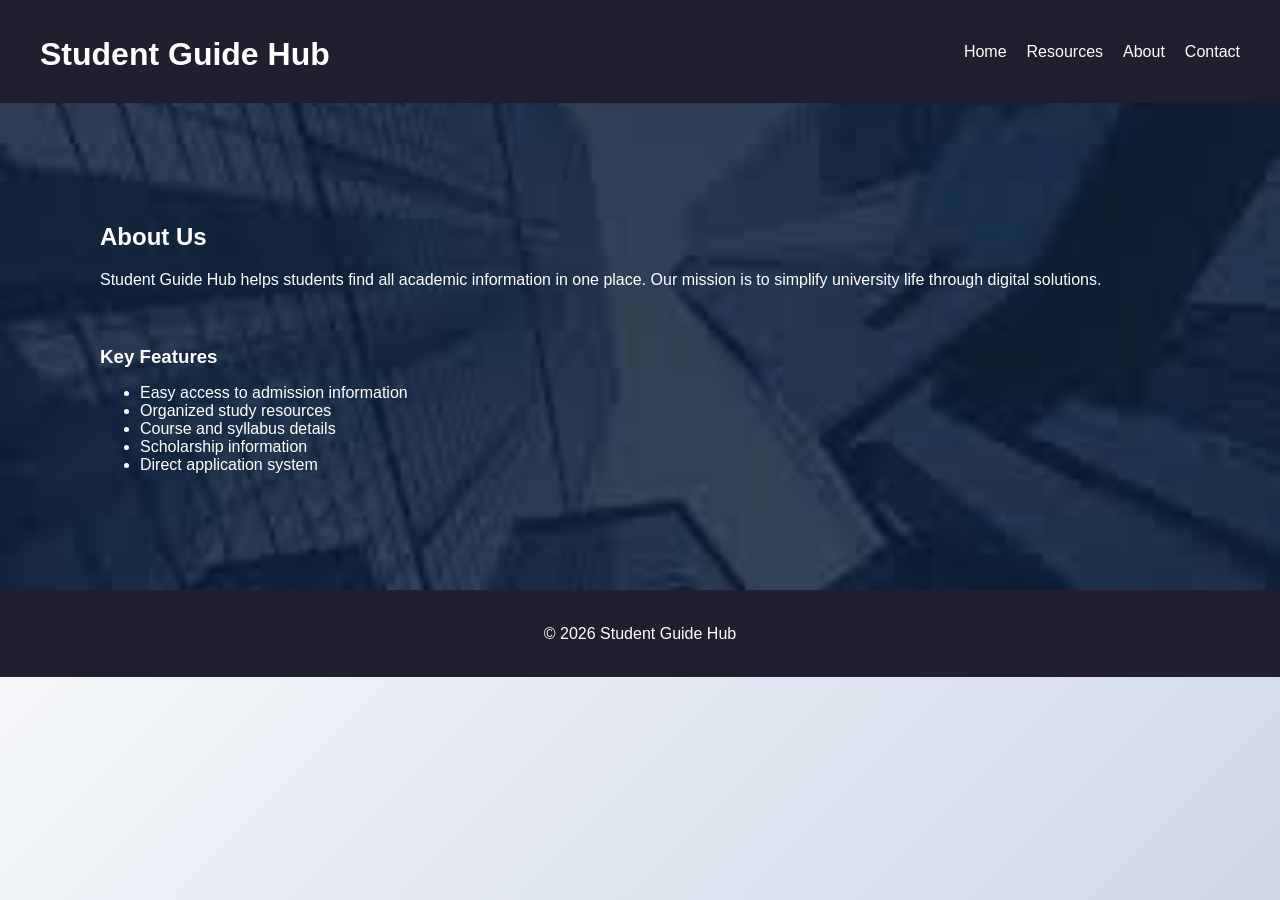
==== about.html @ 3b28818e "Add files via upload" ====
<!DOCTYPE html>
<html lang="en">
<head>
<meta charset="UTF-8">
<meta name="viewport" content="width=device-width, initial-scale=1.0">
<title>About</title>
<link rel="stylesheet" href="style.css">
</head>

<body>

<header>
    <h1>Student Guide Hub</h1>
    <nav>
        <ul>
            <li><a href="index.html">Home</a></li>
            <li><a href="resources.html">Resources</a></li>
            <li><a href="about.html">About</a></li>
            <li><a href="contact.html">Contact</a></li>
        </ul>
    </nav>
</header>
<section class="about">
    <h2>About Us</h2>
    <p>
        Student Guide Hub helps students find all academic information in one place.
        Our mission is to simplify university life through digital solutions.
    </p>
    <br>
    <h3>Key Features</h3>
<ul>
    <li>Easy access to admission information</li>
    <li>Organized study resources</li>
    <li>Course and syllabus details</li>
    <li>Scholarship information</li>
    <li>Direct application system</li>
</ul>
</section>

<footer>
    <p>© 2026 Student Guide Hub</p>
</footer>

</body>
</html>
---- style.css ----
/* ================= GLOBAL ================= */
body {
    margin: 0;
    font-family: 'Segoe UI', sans-serif;
    background: linear-gradient(135deg, #f5f7fa, #c3cfe2);
    color: #1e1e1e;
}

/* ================= NAVBAR ================= */
header {
    display: flex;
    justify-content: space-between;
    align-items: center;
    background: #1f1f2e;
    color: white;
    padding: 15px 40px;
    box-shadow: 0 4px 10px rgba(0,0,0,0.2);
}

nav ul {
    list-style: none;
    display: flex;
}

nav ul li {
    margin-left: 20px;
}

nav ul li a {
    color: white;
    text-decoration: none;
    transition: 0.3s;
}

nav ul li a:hover {
    color: #00d4ff;
    border-bottom: 2px solid #00d4ff;
}

/* ================= HERO ================= */
.hero {
    height: 90vh;
    background:url('https://t4.ftcdn.net/jpg/06/51/44/67/360_F_651446718_ZIHGEFxdN1ZSP2hVmtembHIpShrOUo3e.jpg') no-repeat center center/cover; ;
    color: white;
    display: flex;
    flex-direction: column;
    justify-content: center;
    align-items: center;
    text-align: center;
}

.hero button {
    padding: 12px 25px;
    border: none;
    background: white;
    color: #0072ff;
    cursor: pointer;
    border-radius: 25px;
    font-weight: bold;
    transition: 0.3s;
}

.hero button:hover {
    background: #1f1f2e;
    color: white;
}

/* ================= CARDS ================= */
.services {
    padding: 50px;
    text-align: center;
}

.card-container {
    display: flex;
    justify-content: center;
    gap: 20px;
}

.card {
    background: white;
    padding: 20px;
    width: 250px;
    border-radius: 12px;
    box-shadow: 0 8px 20px rgba(0,0,0,0.1);
    transition: 0.3s;
}

.card:hover {
    transform: translateY(-5px);
    box-shadow: 0 12px 25px rgba(0,0,0,0.2);
}

.card-content {
    display: none;
    margin-top: 10px;
}

.card.active .card-content {
    display: block;
}

/* ================= ABOUT ================= */
.about {
    padding: 50px;
    background: #ffffff;
    text-align: center;
}

/* ================= CONTACT ================= */
.contact {
    padding: 50px;
    text-align: center;
    background-color: #a1bcdb;
}

.contact input,
.contact textarea {
    display: block;
    width: 60%;
    margin: 10px auto;
    padding: 10px;
    border-radius: 8px;
    border: 1px solid #ccc;
}

/* ================= FOOTER ================= */
footer {
    background: #1f1f2e;
    color: white;
    text-align: center;
    padding: 15px;
}

/* ================= TABS ================= */
.tabs-section {
    padding: 60px;
    text-align: center;
    background-color: #a1bcdb;
}

/* Tabs container */
.tabs {
    display: inline-flex;
    background: #ffffff;
    border-radius: 50px;
    padding: 10px;
    box-shadow: 0 6px 20px rgba(0,0,0,0.1);
}

/* Tab buttons */
.tab-btn {
    padding: 10px 20px;
    border: none;
    background: lightgray;
    cursor: pointer;
    font-size: 15px;
    color: #333;
    transition: 0.3s;
    border-radius: 20px;
}

.tab-btn:hover {
    background: #e3f2fd;
    color: #0072ff;
}

.tab-btn.active {
    background: #a1bcdb;
    color: white;
}

/* indicator removed look cleaner */
.tab-indicator {
    display: none;
}

/* TAB CONTENT */
.tab-content {
    display: none;
    max-width: 650px;
    margin: 20px auto;
    padding: 25px;
    border-radius: 15px;
    background: white;
    box-shadow: 0 8px 20px rgba(0,0,0,0.1);
    text-align: left;
}

.tab-content.active {
    display: block;
}

/* ================= SUB TABS ================= */
.sub-tabs button {
    margin: 5px;
    padding: 8px 15px;
    border: none;
    background: #e3f2fd;
    color: #1f1f2e;
    border-radius: 20px;
    cursor: pointer;
    transition: 0.3s;
}

.sub-tabs button:hover {
    background: #0072ff;
    color: white;
}

/* DETAIL BOX */
.detail-box {
    display: none;
    margin-top: 15px;
    padding: 15px;
    border-radius: 10px;
    background: #f5f7fa;
}

.detail-box.active {
    display: block;
}

/* ================= CONTACT EXTRA ================= */
.alt-contact {
    text-align: center;
    margin: 30px auto;
    padding: 20px;
    width: 60%;
    background: #a1bcdb;
    border-radius: 10px;
    box-shadow: 0 6px 15px rgba(0,0,0,0.1);
}

.alt-contact a {
    color: #0e4a94;
    text-decoration: none;
    font-weight: 500;
}

.alt-contact a:hover {
    color: #158eaf;
    text-decoration: underline;
}

/* ================= ANIMATION ================= */
.tab-content,
.card,
.detail-box {
    animation: fade 0.4s ease;
}

@keyframes fade {
    from {opacity: 0; transform: translateY(10px);}
    to {opacity: 1; transform: translateY(0);}
}
.about {
    padding: 100px;
    max-width: 1700px;
    margin: auto;
    background: url('[data-uri]') no-repeat center center/cover;;color: white;
    border-radius: 0px;
    box-shadow: 0 8px 20px rgba(0,0,0,0.1);
    text-align: left;
}

.card {
    background: #7a92a8;
    padding: 100px;
    margin: 15px;
    border-radius: 10px;
    display: inline-block;
    width: 700px;
}
/* Smooth transitions */
a, button, .card {
    transition: all 0.3s ease;
}

/* Hover effect for links */
a:hover {
    color: #007BFF;
}

/* Button hover */
button:hover {
    background-color: #0056b3;
    transform: scale(1.05);
}

/* Card hover (if you use cards) */
.card:hover {
    transform: translateY(-5px);
    box-shadow: 0 4px 15px rgba(0,0,0,0.2);
}
section {
    padding: 40px 20px;
}

.container {
    max-width: 1100px;
    margin: auto;
}

/* Better headings */
h1, h2, h3 {
    margin-bottom: 15px;
}

/* Paragraph spacing */
p {
    line-height: 1.6;
}
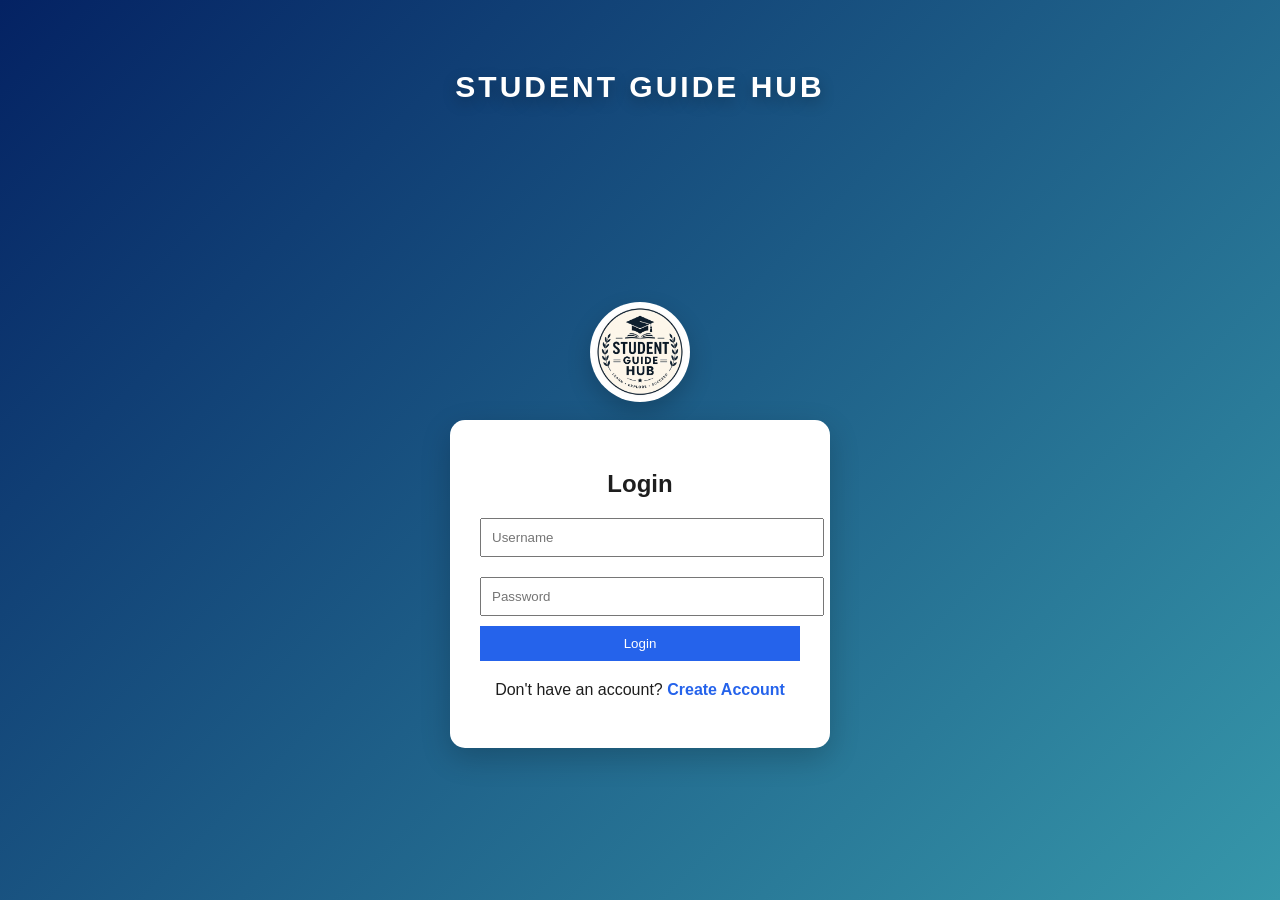
==== commit a958bb35: "Add files via upload" ====
--- a/about.html
+++ b/about.html
@@ -9,17 +9,36 @@
 
 <body>
 
+<script>
+if (localStorage.getItem("loggedIn") !== "true") {
+    window.location.href = "login.html";
+}
+</script>
+
+
 <header>
-    <h1>Student Guide Hub</h1>
+
+    <div class="logo-section">
+    <img src="logo.png" class="logo-img">
+    <span class="logo-text">Student Guide Hub</span>
+</div>
+
     <nav>
         <ul>
             <li><a href="index.html">Home</a></li>
             <li><a href="resources.html">Resources</a></li>
             <li><a href="about.html">About</a></li>
             <li><a href="contact.html">Contact</a></li>
+            <li><a href="profile.html">Profile</a></li>
         </ul>
     </nav>
 </header>
+
+<div class="breadcrumb">
+    <a href="index.html">Home</a> > 
+    <span>About</span>
+</div>
+
 <section class="about">
     <h2>About Us</h2>
     <p>
--- a/style.css
+++ b/style.css
@@ -37,33 +37,6 @@
     border-bottom: 2px solid #00d4ff;
 }
 
-/* ================= HERO ================= */
-.hero {
-    height: 90vh;
-    background:url('https://t4.ftcdn.net/jpg/06/51/44/67/360_F_651446718_ZIHGEFxdN1ZSP2hVmtembHIpShrOUo3e.jpg') no-repeat center center/cover; ;
-    color: white;
-    display: flex;
-    flex-direction: column;
-    justify-content: center;
-    align-items: center;
-    text-align: center;
-}
-
-.hero button {
-    padding: 12px 25px;
-    border: none;
-    background: white;
-    color: #0072ff;
-    cursor: pointer;
-    border-radius: 25px;
-    font-weight: bold;
-    transition: 0.3s;
-}
-
-.hero button:hover {
-    background: #1f1f2e;
-    color: white;
-}
 
 /* ================= CARDS ================= */
 .services {
@@ -310,4 +283,700 @@
 /* Paragraph spacing */
 p {
     line-height: 1.6;
+}
+
+@media (max-width: 768px) {
+    nav ul {
+        flex-direction: column;
+        align-items: center;
+    }
+
+    .card {
+        width: 80%;
+    }
+
+    body {
+        font-size: 15px;
+    }
+}
+
+@media (max-width: 480px) {
+    header h1 {
+        font-size: 20px;
+        text-align: center;
+    }
+
+    nav ul {
+        padding: 0;
+    }
+
+    .card {
+        width: 95%;
+        margin: 10px auto;
+    }
+
+    button {
+        width: 100%;
+    }
+}
+
+body {
+  background: #f8fafc;
+}
+
+
+button {
+  background: #b1b4bb;
+  transition: 0.3s;
+}
+
+button:hover {
+  background: #1d4ed8;
+}
+
+.card:hover {
+  transform: translateY(-5px);
+  transition: 0.3s;
+}
+
+section {
+  padding: 50px 30px;
+}
+
+h1, h2, h3 {
+  margin-bottom: 10px;
+}
+
+#searchInput {
+  width: 20%;
+  padding: 10px;
+  background: #e6ecf3;
+  border-radius: 6px;
+  border: 2px solid #364c7c;
+}
+
+@media(max-width: 768px) {
+  .tabs {
+    flex-direction: column;
+  }
+
+  table {
+    font-size: 12px;
+  }
+}
+
+/* ===== PREMIUM NAVBAR ===== */
+.navbar {
+    position: fixed;
+    top: 0;
+    width: 97%;
+    height: 70px;
+    background:#1f1f2e ;
+    backdrop-filter: blur(10px);
+    display: flex;
+    align-items: center;
+    z-index: 1000;
+    padding: 15px 40px;
+}
+
+
+/* container to control width */
+.nav-container {
+    width: 100%;
+    max-width: 1200px;
+    margin: auto;
+    padding: 0 20px;
+
+    display: flex;
+    justify-content: space-between;
+    align-items: center;
+}
+
+/* LOGO */
+.logo {
+    color: white;
+    font-size: 35px;
+    font-weight: bold;
+    white-space: nowrap; /* prevents breaking */
+    padding-bottom: 8px;
+}
+
+/* NAV MENU */
+.nav-menu {
+    display: flex;
+    align-items: center;
+    gap: 25px;
+}
+
+/* LINKS */
+.nav-menu a {
+    position: relative;
+    color: white;
+    text-decoration: none;
+    font-size: 16px;
+    font-weight: 500;
+    letter-spacing: 0.5px;
+    padding: 5px 0;
+}
+
+/* UNDERLINE HOVER EFFECT */
+.nav-menu a::after {
+    content: "";
+    position: absolute;
+    left: 0;
+    bottom: -5px;
+    width: 0%;
+    height: 2px;
+    background: #ff4d4d;
+    transition: 0.3s;
+}
+
+.nav-menu a:hover::after {
+    width: 100%;
+}
+
+/* MOBILE RESPONSIVE */
+@media (max-width: 768px) {
+    .nav-menu {
+        gap: 15px;
+        font-size: 12px;
+    }
+}
+
+/* HERO SECTION */
+.hero {
+    height: 100vh;
+    background: url('https://gncer.s3.ap-south-1.amazonaws.com/wp-content/uploads/2021/07/banner.jpg') center/cover no-repeat;
+    position: relative;
+    display: flex;
+    align-items: center;
+    justify-content: center;
+}
+
+/* DARK OVERLAY */
+.overlay {
+    position: absolute;
+    width: 100%;
+    height: 100%;
+    background: linear-gradient(to bottom, rgba(0,0,0,0.6), rgba(0,0,0,0.9));
+}
+
+/* HERO CONTENT */
+.hero-content {
+    position: relative;
+    text-align: center;
+    color: white;
+    max-width: 800px;
+}
+
+/* BIG HEADING */
+.main-heading {
+    font-family: 'Playfair Display', serif;
+    font-size: 50px;
+    letter-spacing: 3px;
+    margin-bottom: 20px;
+}
+
+/* SUB TEXT */
+.sub-text {
+    font-size: 18px;
+    margin-bottom: 25px;
+}
+
+/* BUTTON */
+.btn-primary {
+    padding: 12px 25px;
+    background: #ff4d4d;
+    color: white;
+    text-decoration: none;
+    border-radius: 4px;
+    transition: 0.3s;
+}
+
+.btn-primary:hover {
+    background: #cc0000;
+}
+
+
+/* RESPONSIVE */
+@media (max-width: 768px) {
+    .main-heading {
+        font-size: 30px;
+    }
+
+    .navbar {
+        flex-direction: column;
+    }
+}
+
+
+
+
+/* ===== PREMIUM VALUES SECTION ===== */
+.values-section {
+    text-align: center;
+    padding: 100px 20px;
+    background: linear-gradient(135deg, #accbe9, #aab9e7);
+}
+
+/* TITLE */
+.section-title {
+    font-size: 36px;
+    font-weight: 700;
+    margin-bottom: 10px;
+}
+
+/* SUBTITLE */
+.subtitle {
+    color: #555;
+    margin-bottom: 60px;
+    font-size: 17px;
+    font-weight: bold;
+}
+
+/* LAYOUT */
+.hex-wrapper {
+    display: flex;
+    flex-direction: column;
+    align-items: center;
+    gap: 50px;
+}
+
+/* ROW */
+.hex-row {
+    display: flex;
+    gap: 50px;
+    position: relative;
+}
+
+/* OFFSET */
+.hex-row.offset {
+    margin-left: 110px;
+}
+
+/* HEX SHAPE */
+.hex {
+    width: 170px;
+    height: 190px;
+    position: relative;
+    clip-path: polygon(
+        25% 5%, 75% 5%, 
+        100% 50%, 
+        75% 95%, 
+        25% 95%, 
+        0% 50%
+    );
+    background: rgb(247, 247, 248);
+    border: 6px solid #1e3a8a;
+
+    display: flex;
+    align-items: center;
+    justify-content: center;
+
+    transition: all 0.4s ease;
+    box-shadow: 0 10px 25px rgba(0,0,0,0.08);
+}
+
+/* INNER CONTENT */
+.hex-inner {
+    text-align: center;
+    padding: 10px;
+}
+
+.hex-inner h3 {
+    font-size: 16px;
+    margin-bottom: 5px;
+}
+
+.hex-inner p {
+    font-weight: bold;
+    font-size: 13px;
+    color: #666;
+}
+
+/* HOVER EFFECT */
+.hex:hover {
+    transform: translateY(-12px) scale(1.05);
+    border-color: #2563eb;
+    box-shadow: 0 20px 40px rgba(37,99,235,0.2);
+}
+
+/* CONNECTING LINE */
+.hex-row::after {
+    content: "";
+    position: absolute;
+    top: 50%;
+    left: 10%;
+    width: 80%;
+    height: 3px;
+    background: linear-gradient(to right, #1e3a8a, #2563eb);
+    z-index: -1;
+}
+
+/* ANIMATION */
+.hex {
+    opacity: 0;
+    transform: translateY(40px);
+    animation: fadeUp 0.8s ease forwards;
+}
+
+.hex:nth-child(1) { animation-delay: 0.1s; }
+.hex:nth-child(2) { animation-delay: 0.3s; }
+.hex:nth-child(3) { animation-delay: 0.5s; }
+
+@keyframes fadeUp {
+    to {
+        opacity: 1;
+        transform: translateY(0);
+    }
+}
+
+/* RESPONSIVE */
+@media (max-width: 768px) {
+    .hex-row {
+        flex-direction: column;
+        align-items: center;
+    }
+
+    .hex-row.offset {
+        margin-left: 0;
+    }
+
+    .hex-row::after {
+        display: none;
+    }
+}
+
+/* ===== MAIN CONTAINER ===== */
+.tabs-section {
+    max-width: 1100px;
+    margin: 80px auto;
+    padding: 30px;
+
+    background: rgba(255,255,255,0.2);
+    backdrop-filter: blur(20px);
+    border-radius: 20px;
+
+    box-shadow: 0 20px 50px rgba(0,0,0,0.15);
+}
+
+/* ===== TABS ===== */
+.tabs {
+    position: relative;
+    display: flex;
+    justify-content: space-between;
+    background: #f1f5f9;
+    padding: 10px;
+    border-radius: 50px;
+}
+
+/* TAB BUTTON */
+.tab-btn {
+    flex: 1;
+    border: none;
+    background: transparent;
+    padding: 12px;
+    cursor: pointer;
+    font-size: 14px;
+    border-radius: 50px;
+    transition: 0.3s;
+    z-index: 2;
+}
+
+.tab-btn span {
+    margin-left: 5px;
+}
+
+/* ACTIVE TAB TEXT */
+.tab-btn.active {
+    color: rgb(39, 6, 6);
+}
+
+/* HOVER */
+.tab-btn:hover {
+    transform: scale(1.05);
+}
+
+/* ===== SLIDING INDICATOR ===== */
+.tab-indicator {
+    position: absolute;
+    height: 100%;
+    width: 20%;
+    background: linear-gradient(135deg, #2563eb, #06b6d4);
+    border-radius: 50px;
+    top: 0;
+    left: 0;
+    transition: 0.4s ease;
+    z-index: 1;
+}
+
+/* ===== CONTENT ===== */
+.tab-content {
+    display: none;
+    margin-top: 30px;
+
+    background: white;
+    padding: 25px;
+    border-radius: 15px;
+
+    box-shadow: 0 10px 30px rgba(0,0,0,0.1);
+
+    opacity: 0;
+    transform: translateY(20px);
+    transition: 0.4s;
+}
+
+.tab-content.active {
+    display: block;
+    opacity: 1;
+    transform: translateY(0);
+}
+
+/* ===== SUB-TABS ===== */
+.sub-tabs button {
+    background: #b5c2d3;
+    border: none;
+    padding: 8px 15px;
+    margin: 5px;
+    border-radius: 20px;
+    cursor: pointer;
+    transition: 0.3s;
+}
+
+.sub-tabs button:hover {
+    background: #2563eb;
+    color: white;
+}
+
+/* ===== DETAIL BOX ===== */
+.detail-box {
+    margin-top: 15px;
+    padding: 15px;
+    border-radius: 10px;
+    background: #f8fafc;
+    transition: 0.3s;
+}
+
+.detail-box:hover {
+    transform: translateY(-5px);
+}
+
+/* ===== SEARCH ===== */
+#searchInput {
+    width: 60%;
+    padding: 12px 20px;
+    border-radius: 30px;
+    border: none;
+    outline: none;
+    margin: 20px auto;
+    display: block;
+    box-shadow: 0 5px 15px rgba(0,0,0,0.1);
+}
+
+/* ===== RESPONSIVE ===== */
+@media(max-width: 768px) {
+    .tabs {
+        flex-direction: column;
+    }
+
+    .tab-indicator {
+        display: none;
+    }
+}
+
+.resources-page {
+   background: linear-gradient(135deg, #cbdaf0, #83a4c5);
+}
+
+.stats {
+    display: flex;
+    justify-content: center;
+    gap: 60px;
+    margin: 60px 0;
+    text-align: center;
+    padding: 0px;
+}
+
+.stats h3 {
+    font-size: 30px;
+    color: #2563eb;
+}
+
+.breadcrumb {
+    margin-top: 5px; /* pushes below navbar */
+    padding: 10px 40px;
+    font-size: 14px;
+    color: #555;
+}
+
+.breadcrumb a {
+    text-decoration: none;
+    color: #2563eb;
+}
+
+.breadcrumb a:hover {
+    text-decoration: underline;
+}
+
+.breadcrumb span {
+    color: #888;
+}
+
+.breadcrumb {
+    font-size: 14px;
+    letter-spacing: 0.5px;
+}
+
+
+/* LOGIN PAGE */
+.login-page {
+    display: flex;
+    justify-content: center;
+    align-items: center;
+    height: 100vh;
+    background: linear-gradient(135deg, #4d5055, #4d5a5c);
+}
+
+.login-container {
+    background: white;
+    padding: 30px;
+    border-radius: 15px;
+    text-align: center;
+    width: 300px;
+}
+
+.login-container input {
+    width: 100%;
+    margin: 10px 0;
+    padding: 10px;
+}
+
+.login-container button {
+    width: 100%;
+    padding: 10px;
+    background: #2563eb;
+    color: white;
+    border: none;
+    cursor: pointer;
+}
+
+#error {
+    color: red;
+    font-size: 12px;
+}
+
+/* AUTH PAGE */
+.login-page {
+    display: flex;
+    justify-content: center;
+    align-items: center;
+    height: 100vh;
+    background: linear-gradient(135deg, #042263, #3697aa);
+}
+
+.auth-container {
+    background: white;
+    padding: 30px;
+    border-radius: 15px;
+    width: 320px;
+    text-align: center;
+    box-shadow: 0 10px 30px rgba(0,0,0,0.2);
+}
+
+.auth-container input {
+    width: 100%;
+    padding: 10px;
+    margin: 10px 0;
+}
+
+.auth-container button {
+    width: 100%;
+    padding: 10px;
+    background: #2563eb;
+    color: white;
+    border: none;
+    cursor: pointer;
+}
+
+.switch span {
+    color: #2563eb;
+    cursor: pointer;
+    font-weight: bold;
+}
+
+#authMessage {
+    margin-top: 10px;
+    font-size: 13px;
+}
+
+.profile-container {
+    max-width: 400px;
+    margin: 120px auto;
+    background: rgb(237, 239, 243);
+    padding: 30px;
+    border-radius: 15px;
+    text-align: center;
+    box-shadow: 0 10px 30px rgba(0,0,0,0.1);
+}
+
+.profile-container input {
+    width: 100%;
+    margin: 10px 0;
+    padding: 10px;
+}
+
+.profile-container button {
+    padding: 10px 20px;
+    background: #485775;
+    color: white;
+    border: none;
+}
+
+.site-title {
+    position: absolute;
+    top: 50px;
+    width: 100%;
+    text-align: center;
+    font-size: 30px;
+    font-weight: 700;
+    color: white;
+    letter-spacing: 3px;
+    text-shadow: 0 5px 15px rgba(0,0,0,0.3);
+}
+
+.logo-section {
+    display: flex;
+    align-items: center;
+    gap: 10px;
+}
+
+.logo-img {
+    width: 45px;
+    height: 40px;
+    border-radius: 50%;
+}
+
+.logo-text {
+    color: white;
+    font-size: 18px;
+    font-weight: bold;
+}
+
+.login-logo {
+    display: block;
+    margin: 150px auto 18px;
+    width: 90px;
+    height: 90px;
+    border-radius: 50%;
+    box-shadow: 0 10px 25px rgba(0,0,0,0.2);
+    background: white;
+    padding: 5px;
+}
+
+.login-page {
+    flex-direction: column;
+}
+
+.profile-page{
+    background: linear-gradient(135deg, #accbe9, #aab9e7);
 }
